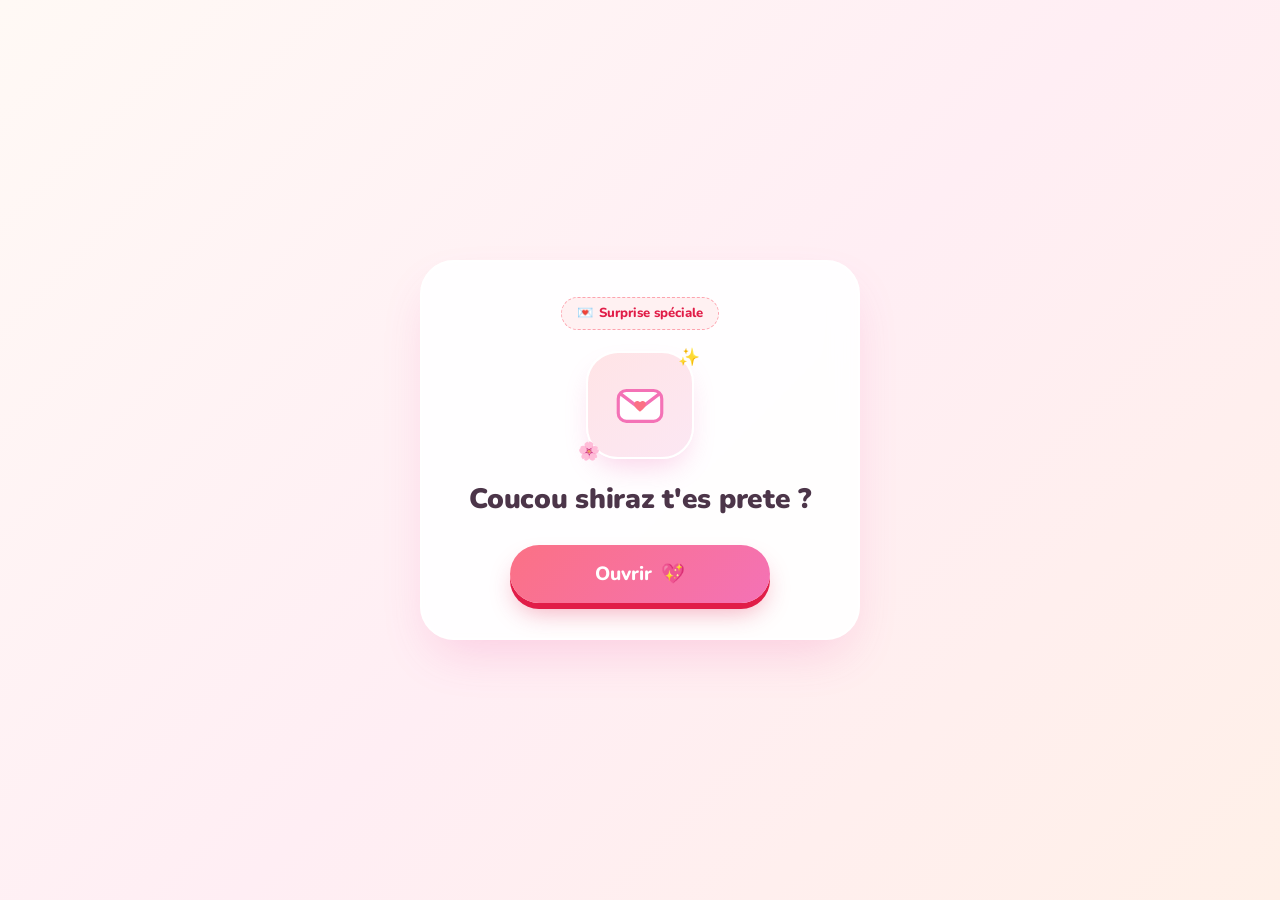
==== index.html @ 8e407dcf "Add files via upload" ====
<!DOCTYPE html>
<html lang="fr">
<head>
  <meta charset="UTF-8" />
  <meta name="viewport" content="width=device-width, initial-scale=1.0" />
  <title>Pour Shiraz ✨</title>
  <link rel="preconnect" href="https://fonts.googleapis.com" />
  <link rel="preconnect" href="https://fonts.gstatic.com" crossorigin />
  <link href="https://fonts.googleapis.com/css2?family=Nunito:wght@500;700;800;900&display=swap" rel="stylesheet" />
  <link rel="stylesheet" href="style.css" />
</head>
<body data-page="index">
  <!-- Arrière-plan de cœurs flottants en diagonale -->
  <div id="hearts-layer" class="hearts-layer" aria-hidden="true"></div>

  <!-- Réaction photo en bas à droite (Oui1-3.png / Non1-3.png) -->
  <div id="reaction-pop" class="reaction-pop" aria-hidden="true">
    <img id="reaction-img" src="" alt="" />
  </div>

  <main class="container">
    <!-- ÉCRAN 1 : MENU PRINCIPAL -->
    <section id="main-menu" class="card card-enter" aria-label="Menu principal">
      <div class="ribbon-tag">
        <span>💌</span>
        <span>Surprise spéciale</span>
      </div>

      <div class="envelope-hero" aria-hidden="true">
        <span class="sparkle-dot sparkle-1">✨</span>
        <span class="sparkle-dot sparkle-2">🌸</span>
        <svg width="58" height="58" viewBox="0 0 64 64" fill="none">
          <rect x="8" y="16" width="48" height="34" rx="9" fill="#FFFFFF" stroke="#F472B6" stroke-width="3.5"/>
          <path d="M11 20L32 36L53 20" stroke="#F472B6" stroke-width="3.5" stroke-linecap="round" stroke-linejoin="round"/>
          <path d="M32 39.5C32 39.5 25.5 35.1 25.5 31C25.5 29 27 27.5 29 27.5C30.2 27.5 31.3 28.1 32 29.1C32.7 28.1 33.8 27.5 35 27.5C37 27.5 38.5 29 38.5 31C38.5 35.1 32 39.5 32 39.5Z" fill="#FB7185"/>
        </svg>
      </div>

      <h1 class="welcome-title">Coucou shiraz  t'es prete ?</h1>

      <button type="button" id="start-btn" class="open-main-btn">
        <span>Ouvrir</span>
        <span aria-hidden="true">💖</span>
      </button>
    </section>

    <!-- ÉCRAN 2 : DIGICODE D'ENTRÉE -->
    <section id="lock-screen" class="card hidden" aria-label="Écran du code secret">
      <div class="top-bar">
        <button type="button" id="back-to-welcome-btn" class="back-menu-btn">
          ← Accueil
        </button>
      </div>

      <div class="lock-badge" aria-hidden="true">
        <svg width="38" height="38" viewBox="0 0 48 48" fill="none">
          <path d="M16 21V15C16 10.5817 19.5817 7 24 7C28.4183 7 32 10.5817 32 15V21" stroke="#EC4899" stroke-width="4" stroke-linecap="round"/>
          <rect x="10" y="20" width="28" height="22" rx="8" fill="#F472B6"/>
          <path d="M24 34.5C24 34.5 18.5 30.8 18.5 27.3C18.5 25.6 19.8 24.3 21.4 24.3C22.4 24.3 23.4 24.8 24 25.7C24.6 24.8 25.6 24.3 26.6 24.3C28.2 24.3 29.5 25.6 29.5 27.3C29.5 30.8 24 34.5 24 34.5Z" fill="#FFF1F2"/>
        </svg>
      </div>

      <h2>Entre le code secret 🔐</h2>
      <p class="subtitle">
        Tape les 6 chiffres pour déverrouiller le menu des énigmes !
      </p>

      <div class="hint-pill">
        <span>Indice : La date que je met partout (en 6eme) ✨</span>
      </div>

      <div id="code-inputs" class="code-inputs">
        <input type="text" inputmode="numeric" maxlength="1" class="digit-box" aria-label="Chiffre 1" />
        <input type="text" inputmode="numeric" maxlength="1" class="digit-box" aria-label="Chiffre 2" />
        <input type="text" inputmode="numeric" maxlength="1" class="digit-box" aria-label="Chiffre 3" />
        <input type="text" inputmode="numeric" maxlength="1" class="digit-box" aria-label="Chiffre 4" />
        <input type="text" inputmode="numeric" maxlength="1" class="digit-box" aria-label="Chiffre 5" />
        <input type="text" inputmode="numeric" maxlength="1" class="digit-box" aria-label="Chiffre 6" />
      </div>

      <p id="feedback-msg" class="feedback-msg" role="status"></p>

      <div class="numpad" aria-label="Pavé numérique">
        <button type="button" class="num-btn" data-num="1">1</button>
        <button type="button" class="num-btn" data-num="2">2</button>
        <button type="button" class="num-btn" data-num="3">3</button>
        <button type="button" class="num-btn" data-num="4">4</button>
        <button type="button" class="num-btn" data-num="5">5</button>
        <button type="button" class="num-btn" data-num="6">6</button>
        <button type="button" class="num-btn" data-num="7">7</button>
        <button type="button" class="num-btn" data-num="8">8</button>
        <button type="button" class="num-btn" data-num="9">9</button>
        <button type="button" class="num-btn action-btn" id="clear-btn">Vider</button>
        <button type="button" class="num-btn" data-num="0">0</button>
        <button type="button" class="num-btn action-btn" id="back-btn">⌫</button>
      </div>

      <button type="button" id="unlock-btn" class="unlock-btn">
        Déverrouiller 💖
      </button>
    </section>
  </main>

  <script src="script.js"></script>
</body>
</html>
---- style.css ----
/* ==========================================================================
VARIABLES & THÈME PASTEL ROMANTIQUE
========================================================================== */
:root {
--bg-cream: #fff9f5;
--bg-blush: #ffeef4;
--bg-peach: #fff0e8;
--card-bg: rgba(255, 255, 255, 0.92);
--primary: #f472b6;
--primary-deep: #ec4899;
--primary-shadow: #db2777;
--primary-soft: #fce7f3;
--secondary: #fda4af;
--text-main: #4c3549;
--text-muted: #8c6f88;
--error: #fb7185;
--shadow-cozy: 0 22px 50px -14px rgba(236, 72, 153, 0.22);
}

*,
*::before,
*::after {
box-sizing: border-box;
margin: 0;
padding: 0;
-webkit-tap-highlight-color: transparent;
}

body {
font-family: 'Nunito', sans-serif;
min-height: 100vh;
display: flex;
align-items: center;
justify-content: center;
padding: 1.25rem;
color: var(--text-main);
background: linear-gradient(135deg, var(--bg-cream) 0%, var(--bg-blush) 52%, var(--bg-peach) 100%);
overflow-x: hidden;
position: relative;
}

/* ==========================================================================
ARRIÈRE-PLAN ANIMÉ : CŒURS FLOTTANTS EN DIAGONALE
========================================================================== */
.hearts-layer {
position: fixed;
inset: 0;
overflow: hidden;
pointer-events: none;
z-index: 0;
}

.floating-heart {
position: absolute;
left: var(--start-x, 0vw);
bottom: -60px;
width: var(--size, 24px);
height: var(--size, 24px);
color: var(--heart-color, #f9a8d4);
opacity: 0;
will-change: transform, opacity;
animation: floatDiagonal var(--duration, 16s) linear infinite;
animation-delay: var(--delay, 0s);
}

@keyframes floatDiagonal {
0% {
opacity: 0;
transform: translate3d(0, 0, 0) rotate(var(--rot-start, -12deg)) scale(0.85);
}
12% {
opacity: var(--max-opacity, 0.45);
}
50% {
transform: translate3d(calc(var(--drift-x, 45vw) * 0.5 + var(--sway, 16px)), -58vh, 0) rotate(var(--rot-mid, 10deg)) scale(1);
}
88% {
opacity: var(--max-opacity, 0.45);
}
100% {
opacity: 0;
transform: translate3d(var(--drift-x, 45vw), -118vh, 0) rotate(var(--rot-end, -8deg)) scale(0.95);
}
}

/* Conteneur principal centré */
.container {
width: 100%;
max-width: 440px;
position: relative;
z-index: 2;
}

/* Style générique des cartes */
.card {
width: 100%;
max-width: 100%;
overflow: hidden;
background: var(--card-bg);
backdrop-filter: blur(14px);
-webkit-backdrop-filter: blur(14px);
border: 2.5px solid #ffffff;
border-radius: 34px;
padding: 2.15rem 1.65rem;
box-shadow: var(--shadow-cozy);
text-align: center;
position: relative;
transition: opacity 0.35s ease, transform 0.4s cubic-bezier(0.34, 1.56, 0.64, 1);
}

.hidden {
display: none !important;
}

.card-enter {
animation: cardAppear 0.45s cubic-bezier(0.34, 1.56, 0.64, 1) forwards;
}

.card-leave {
opacity: 0;
transform: scale(0.92) translateY(12px);
pointer-events: none;
}

@keyframes cardAppear {
0% { opacity: 0; transform: scale(0.92) translateY(14px); }
100% { opacity: 1; transform: scale(1) translateY(0); }
}

/* ==========================================================================
ÉCRAN 1 : MENU PRINCIPAL ("Coucou shiraz  t'es prete ?")
========================================================================== */
.ribbon-tag {
display: inline-flex;
align-items: center;
gap: 0.4rem;
background: #fff1f2;
color: #e11d48;
border: 1.5px dashed #fda4af;
font-size: 0.82rem;
font-weight: 800;
padding: 0.4rem 0.95rem;
border-radius: 999px;
margin-bottom: 1.35rem;
}

.envelope-hero {
width: 108px;
height: 108px;
margin: 0 auto 1.35rem;
background: linear-gradient(145deg, #ffe4e6, #fce7f3);
border-radius: 32px;
border: 2px solid #ffffff;
display: flex;
align-items: center;
justify-content: center;
box-shadow: 0 14px 28px -8px rgba(244, 114, 182, 0.32);
position: relative;
animation: gentleFloat 3.2s ease-in-out infinite;
}

@keyframes gentleFloat {
0%, 100% { transform: translateY(0) rotate(-1deg); }
50% { transform: translateY(-7px) rotate(1.5deg); }
}

.sparkle-dot {
position: absolute;
font-size: 1.1rem;
animation: twinkle 2.2s ease-in-out infinite alternate;
}
.sparkle-1 { top: -8px; right: -8px; }
.sparkle-2 { bottom: -6px; left: -10px; animation-delay: 0.9s; }

@keyframes twinkle {
0% { transform: scale(0.8); opacity: 0.6; }
100% { transform: scale(1.2); opacity: 1; }
}

.welcome-title {
font-size: 1.75rem;
font-weight: 900;
line-height: 1.3;
color: var(--text-main);
margin-bottom: 1.75rem;
letter-spacing: -0.01em;
}

.open-main-btn {
display: inline-flex;
align-items: center;
justify-content: center;
gap: 0.6rem;
width: 100%;
max-width: 260px;
padding: 1rem 1.75rem;
border: none;
border-radius: 999px;
background: linear-gradient(135deg, #fb7185 0%, #f472b6 100%);
color: #ffffff;
font-family: 'Nunito', sans-serif;
font-size: 1.2rem;
font-weight: 800;
cursor: pointer;
box-shadow: 0 6px 0 #e11d48, 0 14px 26px -6px rgba(225, 29, 72, 0.38);
transition: transform 0.16s ease, box-shadow 0.16s ease, filter 0.16s ease;
}

.open-main-btn:hover {
transform: translateY(-2px);
filter: brightness(1.04);
box-shadow: 0 8px 0 #e11d48, 0 18px 30px -6px rgba(225, 29, 72, 0.45);
}

.open-main-btn:active {
transform: translateY(4px);
box-shadow: 0 2px 0 #e11d48, 0 8px 16px -4px rgba(225, 29, 72, 0.35);
}

/* ==========================================================================
DIGICODE À 6 CHIFFRES (ENTRÉE + ÉNIGMES 2, 3)
========================================================================== */
.top-bar {
display: flex;
justify-content: flex-start;
margin-bottom: 0.5rem;
}

.back-menu-btn {
display: inline-flex;
align-items: center;
gap: 0.3rem;
background: #fff1f2;
border: 1.5px solid #fecdd3;
color: #be123c;
font-family: 'Nunito', sans-serif;
font-size: 0.8rem;
font-weight: 800;
padding: 0.35rem 0.75rem;
border-radius: 999px;
text-decoration: none;
cursor: pointer;
transition: background 0.2s ease, transform 0.15s ease;
}

.back-menu-btn:hover {
background: #ffe4e6;
transform: translateX(-2px);
}

.lock-badge {
width: 70px;
height: 70px;
margin: 0 auto 0.8rem;
background: linear-gradient(145deg, #ffe4e6, #fce7f3);
border-radius: 24px;
display: flex;
align-items: center;
justify-content: center;
box-shadow: 0 10px 20px rgba(244, 114, 182, 0.18);
}

h2 {
font-size: 1.45rem;
font-weight: 800;
margin-bottom: 0.35rem;
color: var(--text-main);
}

.subtitle {
font-size: 0.94rem;
color: var(--text-muted);
line-height: 1.45;
margin-bottom: 1rem;
}

.hint-pill {
display: inline-flex;
align-items: center;
gap: 0.4rem;
background: var(--primary-soft);
color: #be185d;
font-size: 0.82rem;
font-weight: 700;
padding: 0.45rem 0.9rem;
border-radius: 999px;
margin-bottom: 1.25rem;
border: 1px dashed #f9a8d4;
}

/* ==========================================================================
SYSTÈME D'INDICES AVEC MINUTEUR (ÉNIGME 2)
========================================================================== */
.hint-section {
margin-bottom: 1.15rem;
display: flex;
flex-direction: column;
align-items: center;
gap: 0.65rem;
}

.hint-timer-btn {
display: inline-flex;
align-items: center;
justify-content: center;
gap: 0.45rem;
background: linear-gradient(135deg, #fef3c7, #fce7f3);
color: #be185d;
border: 1.5px solid #f9a8d4;
border-radius: 999px;
padding: 0.55rem 1.15rem;
font-family: 'Nunito', sans-serif;
font-size: 0.84rem;
font-weight: 800;
cursor: pointer;
box-shadow: 0 4px 0 #fbcfe8;
transition: transform 0.15s ease, box-shadow 0.15s ease, opacity 0.2s ease;
}

.hint-timer-btn:hover:not(:disabled) {
transform: translateY(-2px);
box-shadow: 0 6px 0 #fbcfe8;
}

.hint-timer-btn:active:not(:disabled) {
transform: translateY(2px);
box-shadow: 0 2px 0 #fbcfe8;
}

.hint-timer-btn:disabled {
background: #f8fafc;
border-color: #e2e8f0;
color: #94a3b8;
box-shadow: 0 3px 0 #e2e8f0;
cursor: not-allowed;
}

.hints-list {
width: 100%;
display: flex;
flex-direction: column;
gap: 0.45rem;
}

.hint-card-item {
background: #fff8fb;
border: 1.5px solid #fbcfe8;
border-radius: 15px;
padding: 0.58rem 0.85rem;
font-size: 0.84rem;
color: var(--text-main);
text-align: left;
display: flex;
align-items: center;
justify-content: space-between;
gap: 0.5rem;
animation: cardAppear 0.35s ease forwards;
}

.hint-paper-tag {
background: #fce7f3;
color: #be185d;
font-size: 0.72rem;
font-weight: 900;
padding: 0.24rem 0.62rem;
border-radius: 999px;
white-space: nowrap;
flex-shrink: 0;
}

.hint-text-val {
font-weight: 700;
text-align: right;
}

.code-inputs {
display: grid;
grid-template-columns: repeat(6, minmax(0, 1fr));
gap: 0.4rem;
width: 100%;
margin-bottom: 0.75rem;
}

.digit-box {
width: 100%;
min-width: 0;
aspect-ratio: 1 / 1.15;
border: 2.5px solid #fce7f3;
border-radius: 15px;
background: #ffffff;
font-family: 'Nunito', sans-serif;
font-size: 1.35rem;
font-weight: 800;
color: var(--text-main);
text-align: center;
outline: none;
transition: all 0.2s ease;
box-shadow: 0 4px 10px rgba(76, 53, 73, 0.04);
}

.digit-box:focus {
border-color: var(--primary);
transform: translateY(-2px);
box-shadow: 0 6px 16px rgba(244, 114, 182, 0.25);
}

.digit-box.filled {
border-color: #f9a8d4;
background: #fff9fc;
}

@keyframes shake {
0%, 100% { transform: translateX(0); }
20% { transform: translateX(-8px); }
40% { transform: translateX(8px); }
60% { transform: translateX(-6px); }
80% { transform: translateX(6px); }
}

.shake {
animation: shake 0.42s ease-in-out;
}

.shake .digit-box {
border-color: var(--error);
background: #fff1f2;
color: #e11d48;
}

.feedback-msg {
min-height: 1.35rem;
font-size: 0.86rem;
font-weight: 700;
color: #e11d48;
margin-bottom: 0.9rem;
}

.numpad {
display: grid;
grid-template-columns: repeat(3, minmax(0, 1fr));
gap: 0.55rem;
width: 100%;
max-width: 270px;
margin: 0 auto 1.15rem;
}

.num-btn {
background: #ffffff;
border: 2px solid #fce7f3;
border-radius: 17px;
padding: 0.68rem 0;
font-family: 'Nunito', sans-serif;
font-size: 1.18rem;
font-weight: 800;
color: var(--text-main);
cursor: pointer;
transition: all 0.14s ease;
box-shadow: 0 4px 0 #fbcfe8;
user-select: none;
}

.num-btn:hover {
background: #fff5f9;
transform: translateY(-1px);
}

.num-btn:active {
transform: translateY(3px);
box-shadow: 0 1px 0 #fbcfe8;
}

.num-btn.action-btn {
font-size: 0.92rem;
color: var(--text-muted);
background: #fff1f2;
border-color: #fecdd3;
box-shadow: 0 4px 0 #fecdd3;
}

.num-btn.action-btn:active {
box-shadow: 0 1px 0 #fecdd3;
}

.unlock-btn {
display: block;
width: 100%;
padding: 0.9rem 1.2rem;
border: none;
border-radius: 999px;
background: linear-gradient(135deg, #fb7185, #f472b6);
color: #ffffff;
font-family: 'Nunito', sans-serif;
font-size: 1.05rem;
font-weight: 800;
cursor: pointer;
box-shadow: 0 5px 0 #e11d48, 0 12px 22px -6px rgba(225, 29, 72, 0.35);
transition: transform 0.16s ease, box-shadow 0.16s ease;
}

.unlock-btn:hover {
transform: translateY(-2px);
}

.unlock-btn:active {
transform: translateY(3px);
box-shadow: 0 2px 0 #e11d48;
}

/* ==========================================================================
MENU HUB DES 3 ÉNIGMES + 4ÈME BOUTON VERROUILLÉ
========================================================================== */
.hub-header {
margin-bottom: 1.15rem;
}

.progress-pill {
display: inline-flex;
align-items: center;
gap: 0.45rem;
background: #fff1f2;
border: 1.5px solid #fecdd3;
color: #be123c;
font-size: 0.85rem;
font-weight: 800;
padding: 0.4rem 0.95rem;
border-radius: 999px;
margin-bottom: 0.75rem;
transition: all 0.3s ease;
}

.progress-pill.complete {
background: #d1fae5;
border-color: #6ee7b7;
color: #065f46;
}

.riddle-list {
display: flex;
flex-direction: column;
gap: 0.75rem;
margin-bottom: 1.25rem;
}

.riddle-btn {
display: flex;
align-items: center;
justify-content: space-between;
gap: 0.65rem;
width: 100%;
padding: 0.95rem 1rem;
background: #ffffff;
border: 2px solid #fce7f3;
border-radius: 20px;
font-family: 'Nunito', sans-serif;
color: var(--text-main);
text-decoration: none;
cursor: pointer;
box-shadow: 0 4px 0 #fbcfe8, 0 8px 18px rgba(244, 114, 182, 0.1);
transition: transform 0.16s ease, box-shadow 0.16s ease, background 0.2s ease, border-color 0.2s ease;
}

.riddle-btn:hover {
background: #fff8fb;
transform: translateY(-2px);
box-shadow: 0 6px 0 #fbcfe8, 0 12px 22px rgba(244, 114, 182, 0.18);
}

.riddle-btn:active {
transform: translateY(3px);
box-shadow: 0 1px 0 #fbcfe8;
}

.riddle-btn.solved {
background: #f0fdf4;
border-color: #bbf7d0;
box-shadow: 0 4px 0 #86efac, 0 8px 16px rgba(16, 185, 129, 0.1);
}

.riddle-btn.solved:hover {
background: #dcfce7;
box-shadow: 0 6px 0 #86efac, 0 12px 20px rgba(16, 185, 129, 0.16);
}

.riddle-btn-left {
display: flex;
align-items: center;
gap: 0.7rem;
text-align: left;
min-width: 0;
flex: 1;
}

.riddle-icon {
width: 40px;
height: 40px;
border-radius: 14px;
background: #fce7f3;
display: flex;
align-items: center;
justify-content: center;
font-size: 1.2rem;
flex-shrink: 0;
}

.riddle-btn.solved .riddle-icon {
background: #d1fae5;
}

.riddle-name {
font-size: 1.02rem;
font-weight: 800;
display: block;
}

.riddle-desc {
font-size: 0.78rem;
color: var(--text-muted);
font-weight: 700;
display: block;
}

.status-badge {
font-size: 0.75rem;
font-weight: 800;
padding: 0.35rem 0.7rem;
border-radius: 999px;
background: #fce7f3;
color: #be185d;
white-space: nowrap;
flex-shrink: 0;
}

.riddle-btn.solved .status-badge {
background: #d1fae5;
color: #065f46;
}

.final-gate-wrapper {
border-top: 2px dashed #fce7f3;
padding-top: 1.15rem;
margin-bottom: 0.85rem;
}

.final-btn {
width: 100%;
padding: 1rem 1.1rem;
border-radius: 22px;
font-family: 'Nunito', sans-serif;
font-size: 0.98rem;
font-weight: 800;
display: flex;
flex-direction: column;
align-items: center;
justify-content: center;
gap: 0.25rem;
transition: all 0.25s ease;
}

.final-btn.locked {
background: #f1f5f9;
border: 2px solid #e2e8f0;
color: #94a3b8;
cursor: not-allowed;
box-shadow: 0 4px 0 #cbd5e1;
}

.final-btn-sub {
font-size: 0.76rem;
font-weight: 700;
opacity: 0.92;
}

.final-btn.unlocked {
background: linear-gradient(135deg, #f43f5e 0%, #ec4899 50%, #f59e0b 100%);
border: none;
color: #ffffff;
cursor: pointer;
box-shadow: 0 6px 0 #be123c, 0 14px 28px rgba(244, 63, 94, 0.38);
animation: pulseGlow 2.2s ease-in-out infinite;
}

.final-btn.unlocked:hover {
transform: translateY(-2px) scale(1.01);
filter: brightness(1.05);
}

.final-btn.unlocked:active {
transform: translateY(3px);
box-shadow: 0 2px 0 #be123c;
}

@keyframes pulseGlow {
0%, 100% { box-shadow: 0 6px 0 #be123c, 0 12px 24px rgba(244, 63, 94, 0.32); }
50% { box-shadow: 0 6px 0 #be123c, 0 16px 34px rgba(245, 158, 11, 0.5); }
}

.hub-footer-actions {
display: flex;
justify-content: center;
gap: 1.25rem;
margin-top: 0.5rem;
}

/* ==========================================================================
PAGE FINALE FESTIVE
========================================================================== */
.badge-open {
display: inline-block;
background: linear-gradient(135deg, #fef3c7, #fce7f3);
color: #be185d;
border: 1.5px solid #fbcfe8;
font-size: 0.82rem;
font-weight: 800;
padding: 0.38rem 0.95rem;
border-radius: 999px;
margin-bottom: 0.8rem;
}

.polaroid {
background: #ffffff;
padding: 0.85rem 0.85rem 1.1rem;
border-radius: 22px;
border: 2px solid #fce7f3;
box-shadow: 0 12px 25px rgba(76, 53, 73, 0.08);
margin: 1.1rem 0;
transform: rotate(-1.5deg);
transition: transform 0.3s ease;
}

.polaroid:hover {
transform: rotate(0deg) scale(1.02);
}

.polaroid-art {
width: 100%;
height: 155px;
border-radius: 14px;
background: linear-gradient(180deg, #ffe4e6 0%, #fef3c7 100%);
display: flex;
align-items: center;
justify-content: center;
overflow: hidden;
}

.polaroid-caption {
margin-top: 0.7rem;
font-size: 0.92rem;
font-weight: 800;
color: var(--text-main);
}

.clue-box {
background: #fff1f2;
border: 1.5px dashed #fda4af;
border-radius: 18px;
padding: 0.95rem;
font-size: 0.92rem;
line-height: 1.55;
color: var(--text-main);
margin-bottom: 1.15rem;
}

.reset-link {
background: none;
border: none;
color: var(--text-muted);
font-family: 'Nunito', sans-serif;
font-size: 0.8rem;
font-weight: 700;
text-decoration: underline;
cursor: pointer;
transition: color 0.2s ease;
}

.reset-link:hover {
color: #e11d48;
}

/* Particules de célébration */
.confetti-piece {
position: fixed;
pointer-events: none;
z-index: 99;
font-size: 1.35rem;
animation: flyUp 1.6s ease-out forwards;
}

@keyframes flyUp {
0% {
opacity: 1;
transform: translate(0, 0) scale(0.6) rotate(0deg);
}
100% {
opacity: 0;
transform: translate(var(--tx), var(--ty)) scale(1.3) rotate(var(--rot));
}
}

/* ==========================================================================
PERSONNAGE RÉACTION EN BAS DE L'ÉCRAN (OUI1-3.PNG / NON1-3.PNG)
========================================================================== */
.reaction-pop {
position: fixed;
bottom: 0;
right: 16px;
z-index: 60;
pointer-events: none;
display: flex;
flex-direction: column;
align-items: center;
transform: translateY(115%);
transition: transform 0.45s cubic-bezier(0.34, 1.56, 0.64, 1);
}

.reaction-pop.show {
transform: translateY(0);
}

.reaction-pop img {
display: block;
width: auto;
max-width: min(210px, 46vw);
max-height: 240px;
object-fit: contain;
filter: drop-shadow(0 10px 22px rgba(76, 53, 73, 0.25));
user-select: none;
}

/* ==========================================================================
QUIZ ÉNIGME 1 (PHOTOS + CHOIX MULTIPLES)
========================================================================== */
.quiz-step-badge {
background: var(--primary-soft);
color: #be185d;
border: 1.5px solid #f9a8d4;
font-size: 0.78rem;
font-weight: 800;
padding: 0.32rem 0.78rem;
border-radius: 999px;
}

.quiz-photo-frame {
width: 100%;
max-height: 225px;
margin: 0.65rem auto 1.1rem;
border-radius: 22px;
overflow: hidden;
border: 3px solid #ffffff;
background: linear-gradient(145deg, #ffe4e6, #fce7f3);
box-shadow: 0 12px 26px rgba(244, 114, 182, 0.22);
display: flex;
align-items: center;
justify-content: center;
transition: transform 0.35s cubic-bezier(0.34, 1.56, 0.64, 1);
}

.quiz-photo-frame.pop-photo {
animation: photoPop 0.48s cubic-bezier(0.34, 1.56, 0.64, 1);
}

@keyframes photoPop {
0% { transform: scale(0.88) rotate(-2deg); }
60% { transform: scale(1.04) rotate(1deg); }
100% { transform: scale(1) rotate(0deg); }
}

.quiz-photo {
width: 100%;
max-height: 225px;
object-fit: cover;
display: block;
}

.quiz-question-title {
font-size: 1.32rem;
font-weight: 900;
line-height: 1.35;
margin-bottom: 1.15rem;
color: var(--text-main);
}

.quiz-options {
display: flex;
flex-direction: column;
gap: 0.65rem;
margin-bottom: 0.85rem;
}

.quiz-option-btn {
width: 100%;
padding: 0.9rem 1.1rem;
background: #ffffff;
border: 2px solid #fce7f3;
border-radius: 18px;
font-family: 'Nunito', sans-serif;
font-size: 1.02rem;
font-weight: 800;
color: var(--text-main);
cursor: pointer;
box-shadow: 0 4px 0 #fbcfe8, 0 6px 14px rgba(244, 114, 182, 0.08);
transition: transform 0.15s ease, box-shadow 0.15s ease, background 0.2s ease, border-color 0.2s ease;
}

.quiz-option-btn:hover:not(:disabled) {
background: #fff5f9;
border-color: #f9a8d4;
transform: translateY(-2px);
box-shadow: 0 6px 0 #fbcfe8, 0 10px 18px rgba(244, 114, 182, 0.16);
}

.quiz-option-btn:active:not(:disabled) {
transform: translateY(3px);
box-shadow: 0 1px 0 #fbcfe8;
}

.quiz-option-btn.correct {
background: #f0fdf4;
border-color: #6ee7b7;
color: #065f46;
box-shadow: 0 4px 0 #6ee7b7;
}

.quiz-option-btn.wrong {
background: #fff1f2;
border-color: #fb7185;
color: #e11d48;
box-shadow: 0 4px 0 #fda4af;
}

.quiz-option-btn.troll-leo {
background: linear-gradient(135deg, #fef3c7, #fce7f3);
border-color: #f472b6;
color: #be185d;
box-shadow: 0 4px 0 #f472b6;
transform: scale(1.03);
}

@media (max-width: 400px) {
.card {
padding: 1.75rem 1.1rem;
}
.code-inputs {
gap: 0.3rem;
}
.digit-box {
font-size: 1.15rem;
border-radius: 12px;
}
.welcome-title {
font-size: 1.52rem;
}
}
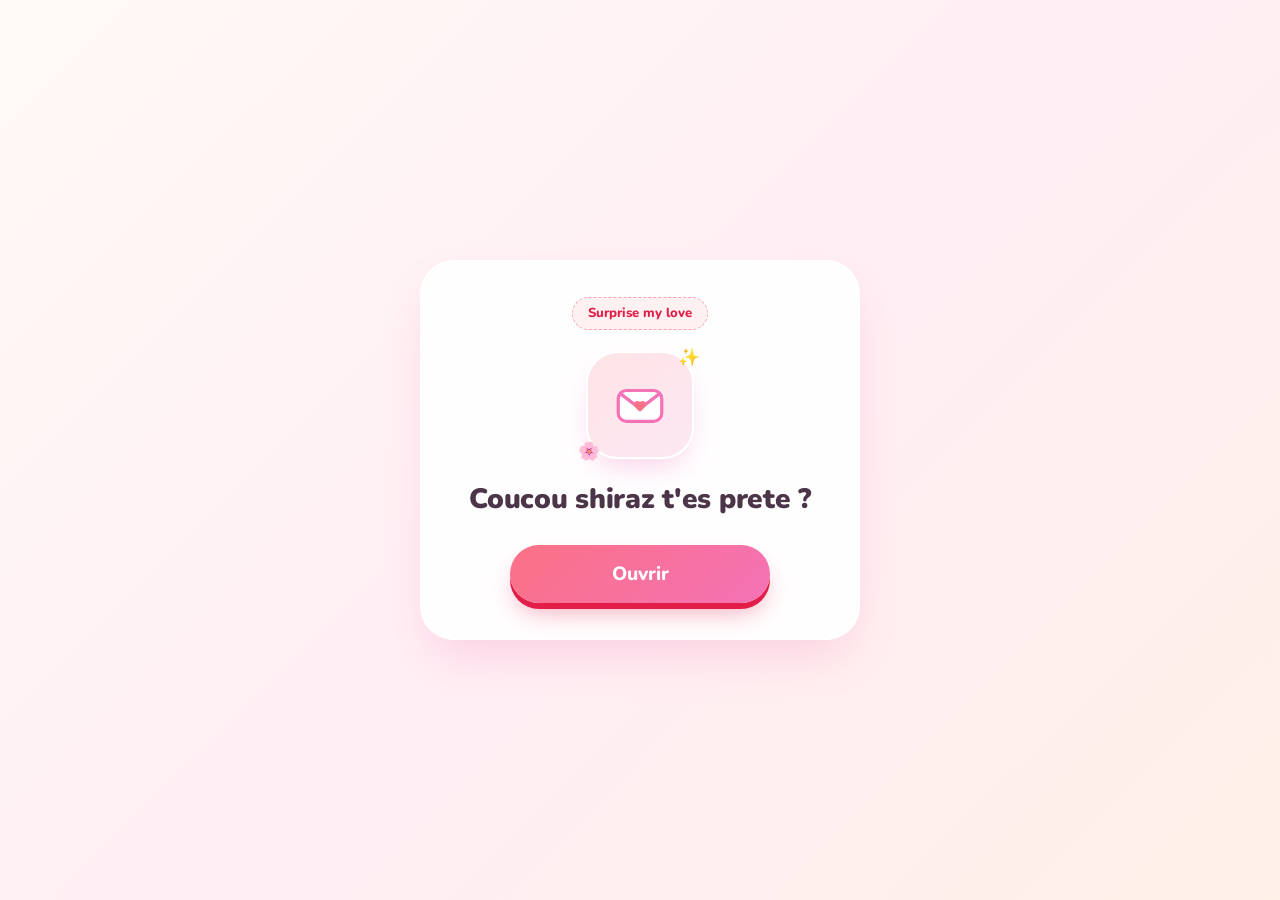
==== commit 4817dbbc: "Add files via upload" ====
--- a/index.html
+++ b/index.html
@@ -3,7 +3,7 @@
 <head>
   <meta charset="UTF-8" />
   <meta name="viewport" content="width=device-width, initial-scale=1.0" />
-  <title>Pour Shiraz ✨</title>
+  <title>Pour Shiraz</title>
   <link rel="preconnect" href="https://fonts.googleapis.com" />
   <link rel="preconnect" href="https://fonts.gstatic.com" crossorigin />
   <link href="https://fonts.googleapis.com/css2?family=Nunito:wght@500;700;800;900&display=swap" rel="stylesheet" />
@@ -22,8 +22,7 @@
     <!-- ÉCRAN 1 : MENU PRINCIPAL -->
     <section id="main-menu" class="card card-enter" aria-label="Menu principal">
       <div class="ribbon-tag">
-        <span>💌</span>
-        <span>Surprise spéciale</span>
+        <span>Surprise my love</span>
       </div>
 
       <div class="envelope-hero" aria-hidden="true">
@@ -40,7 +39,6 @@
 
       <button type="button" id="start-btn" class="open-main-btn">
         <span>Ouvrir</span>
-        <span aria-hidden="true">💖</span>
       </button>
     </section>
 
@@ -60,13 +58,13 @@
         </svg>
       </div>
 
-      <h2>Entre le code secret 🔐</h2>
+      <h2>Entre le code secret</h2>
       <p class="subtitle">
         Tape les 6 chiffres pour déverrouiller le menu des énigmes !
       </p>
 
       <div class="hint-pill">
-        <span>Indice : La date que je met partout (en 6eme) ✨</span>
+        <span>Indice: La date de notre 1ere relation (selon moi)</span>
       </div>
 
       <div id="code-inputs" class="code-inputs">
@@ -96,7 +94,7 @@
       </div>
 
       <button type="button" id="unlock-btn" class="unlock-btn">
-        Déverrouiller 💖
+        Déverrouiller
       </button>
     </section>
   </main>
--- a/style.css
+++ b/style.css
@@ -19,7 +19,19 @@
 
 *,
 *::before,
-*::after {
+*::after,
+html,
+body,
+main,
+section,
+div,
+input,
+button,
+a,
+p,
+h1,
+h2,
+span {
 box-sizing: border-box;
 margin: 0;
 padding: 0;
@@ -95,7 +107,6 @@
 .card {
 width: 100%;
 max-width: 100%;
-overflow: hidden;
 background: var(--card-bg);
 backdrop-filter: blur(14px);
 -webkit-backdrop-filter: blur(14px);
@@ -218,7 +229,7 @@
 }
 
 /* ==========================================================================
-DIGICODE À 6 CHIFFRES (ENTRÉE + ÉNIGMES 2, 3)
+DIGICODE À 6 CHIFFRES (ENTRÉE + ÉNIGME 2)
 ========================================================================== */
 .top-bar {
 display: flex;
@@ -288,9 +299,7 @@
 border: 1px dashed #f9a8d4;
 }
 
-/* ==========================================================================
-SYSTÈME D'INDICES AVEC MINUTEUR (ÉNIGME 2)
-========================================================================== */
+/* Indices progressifs avec minuteur (Énigme 2) */
 .hint-section {
 margin-bottom: 1.15rem;
 display: flex;
@@ -304,34 +313,27 @@
 align-items: center;
 justify-content: center;
 gap: 0.45rem;
-background: linear-gradient(135deg, #fef3c7, #fce7f3);
+background: var(--primary-soft);
 color: #be185d;
-border: 1.5px solid #f9a8d4;
-border-radius: 999px;
-padding: 0.55rem 1.15rem;
+border: 1.5px dashed #f472b6;
 font-family: 'Nunito', sans-serif;
 font-size: 0.84rem;
 font-weight: 800;
+padding: 0.55rem 1.05rem;
+border-radius: 999px;
 cursor: pointer;
-box-shadow: 0 4px 0 #fbcfe8;
-transition: transform 0.15s ease, box-shadow 0.15s ease, opacity 0.2s ease;
+transition: transform 0.15s ease, background 0.2s ease, opacity 0.2s ease;
 }
 
 .hint-timer-btn:hover:not(:disabled) {
-transform: translateY(-2px);
-box-shadow: 0 6px 0 #fbcfe8;
-}
-
-.hint-timer-btn:active:not(:disabled) {
-transform: translateY(2px);
-box-shadow: 0 2px 0 #fbcfe8;
+background: #fbcfe8;
+transform: translateY(-1px);
 }
 
 .hint-timer-btn:disabled {
 background: #f8fafc;
-border-color: #e2e8f0;
-color: #94a3b8;
-box-shadow: 0 3px 0 #e2e8f0;
+border-color: #cbd5e1;
+color: #64748b;
 cursor: not-allowed;
 }
 
@@ -343,32 +345,32 @@
 }
 
 .hint-card-item {
-background: #fff8fb;
-border: 1.5px solid #fbcfe8;
-border-radius: 15px;
-padding: 0.58rem 0.85rem;
-font-size: 0.84rem;
-color: var(--text-main);
-text-align: left;
 display: flex;
 align-items: center;
 justify-content: space-between;
 gap: 0.5rem;
-animation: cardAppear 0.35s ease forwards;
+background: #fff9fc;
+border: 1.5px solid #fbcfe8;
+border-radius: 14px;
+padding: 0.52rem 0.8rem;
+font-size: 0.82rem;
+text-align: left;
+animation: cardAppear 0.32s cubic-bezier(0.34, 1.56, 0.64, 1) forwards;
 }
 
 .hint-paper-tag {
 background: #fce7f3;
 color: #be185d;
+font-weight: 800;
 font-size: 0.72rem;
-font-weight: 900;
-padding: 0.24rem 0.62rem;
+padding: 0.22rem 0.55rem;
 border-radius: 999px;
 white-space: nowrap;
 flex-shrink: 0;
 }
 
 .hint-text-val {
+color: var(--text-main);
 font-weight: 700;
 text-align: right;
 }
@@ -384,7 +386,7 @@
 .digit-box {
 width: 100%;
 min-width: 0;
-aspect-ratio: 1 / 1.15;
+height: 52px;
 border: 2.5px solid #fce7f3;
 border-radius: 15px;
 background: #ffffff;
@@ -482,7 +484,6 @@
 }
 
 .unlock-btn {
-display: block;
 width: 100%;
 padding: 0.9rem 1.2rem;
 border: none;
@@ -545,9 +546,8 @@
 display: flex;
 align-items: center;
 justify-content: space-between;
-gap: 0.65rem;
-width: 100%;
-padding: 0.95rem 1rem;
+width: 100%;
+padding: 0.95rem 1.15rem;
 background: #ffffff;
 border: 2px solid #fce7f3;
 border-radius: 20px;
@@ -584,10 +584,8 @@
 .riddle-btn-left {
 display: flex;
 align-items: center;
-gap: 0.7rem;
+gap: 0.75rem;
 text-align: left;
-min-width: 0;
-flex: 1;
 }
 
 .riddle-icon {
@@ -607,7 +605,7 @@
 }
 
 .riddle-name {
-font-size: 1.02rem;
+font-size: 1.05rem;
 font-weight: 800;
 display: block;
 }
@@ -616,18 +614,16 @@
 font-size: 0.78rem;
 color: var(--text-muted);
 font-weight: 700;
-display: block;
 }
 
 .status-badge {
-font-size: 0.75rem;
-font-weight: 800;
-padding: 0.35rem 0.7rem;
+font-size: 0.78rem;
+font-weight: 800;
+padding: 0.35rem 0.75rem;
 border-radius: 999px;
 background: #fce7f3;
 color: #be185d;
 white-space: nowrap;
-flex-shrink: 0;
 }
 
 .riddle-btn.solved .status-badge {
@@ -643,10 +639,10 @@
 
 .final-btn {
 width: 100%;
-padding: 1rem 1.1rem;
+padding: 1rem 1.25rem;
 border-radius: 22px;
 font-family: 'Nunito', sans-serif;
-font-size: 0.98rem;
+font-size: 1rem;
 font-weight: 800;
 display: flex;
 flex-direction: column;
@@ -827,46 +823,36 @@
 }
 
 /* ==========================================================================
-QUIZ ÉNIGME 1 (PHOTOS + CHOIX MULTIPLES)
+QUIZ ÉNIGME 1
 ========================================================================== */
 .quiz-step-badge {
 background: var(--primary-soft);
 color: #be185d;
-border: 1.5px solid #f9a8d4;
 font-size: 0.78rem;
 font-weight: 800;
-padding: 0.32rem 0.78rem;
-border-radius: 999px;
+padding: 0.32rem 0.75rem;
+border-radius: 999px;
+border: 1px solid #fbcfe8;
 }
 
 .quiz-photo-frame {
 width: 100%;
-max-height: 225px;
-margin: 0.65rem auto 1.1rem;
+max-height: 230px;
+margin: 0.65rem 0 1rem;
 border-radius: 22px;
 overflow: hidden;
 border: 3px solid #ffffff;
-background: linear-gradient(145deg, #ffe4e6, #fce7f3);
-box-shadow: 0 12px 26px rgba(244, 114, 182, 0.22);
-display: flex;
-align-items: center;
-justify-content: center;
-transition: transform 0.35s cubic-bezier(0.34, 1.56, 0.64, 1);
+box-shadow: 0 12px 24px rgba(236, 72, 153, 0.18);
+background: #ffe4e6;
 }
 
 .quiz-photo-frame.pop-photo {
-animation: photoPop 0.48s cubic-bezier(0.34, 1.56, 0.64, 1);
-}
-
-@keyframes photoPop {
-0% { transform: scale(0.88) rotate(-2deg); }
-60% { transform: scale(1.04) rotate(1deg); }
-100% { transform: scale(1) rotate(0deg); }
+animation: cardAppear 0.4s cubic-bezier(0.34, 1.56, 0.64, 1) forwards;
 }
 
 .quiz-photo {
 width: 100%;
-max-height: 225px;
+height: 220px;
 object-fit: cover;
 display: block;
 }
@@ -874,38 +860,36 @@
 .quiz-question-title {
 font-size: 1.32rem;
 font-weight: 900;
+margin-bottom: 1rem;
 line-height: 1.35;
-margin-bottom: 1.15rem;
-color: var(--text-main);
 }
 
 .quiz-options {
 display: flex;
 flex-direction: column;
 gap: 0.65rem;
-margin-bottom: 0.85rem;
+margin-bottom: 0.75rem;
 }
 
 .quiz-option-btn {
 width: 100%;
-padding: 0.9rem 1.1rem;
+padding: 0.9rem 1.15rem;
+border-radius: 18px;
+border: 2px solid #fce7f3;
 background: #ffffff;
-border: 2px solid #fce7f3;
-border-radius: 18px;
 font-family: 'Nunito', sans-serif;
 font-size: 1.02rem;
 font-weight: 800;
 color: var(--text-main);
 cursor: pointer;
-box-shadow: 0 4px 0 #fbcfe8, 0 6px 14px rgba(244, 114, 182, 0.08);
-transition: transform 0.15s ease, box-shadow 0.15s ease, background 0.2s ease, border-color 0.2s ease;
+box-shadow: 0 4px 0 #fbcfe8;
+transition: transform 0.14s ease, box-shadow 0.14s ease, background 0.2s ease, border-color 0.2s ease;
 }
 
 .quiz-option-btn:hover:not(:disabled) {
 background: #fff5f9;
-border-color: #f9a8d4;
 transform: translateY(-2px);
-box-shadow: 0 6px 0 #fbcfe8, 0 10px 18px rgba(244, 114, 182, 0.16);
+box-shadow: 0 6px 0 #fbcfe8;
 }
 
 .quiz-option-btn:active:not(:disabled) {
@@ -914,15 +898,15 @@
 }
 
 .quiz-option-btn.correct {
-background: #f0fdf4;
+background: #d1fae5;
 border-color: #6ee7b7;
 color: #065f46;
-box-shadow: 0 4px 0 #6ee7b7;
+box-shadow: 0 4px 0 #34d399;
 }
 
 .quiz-option-btn.wrong {
 background: #fff1f2;
-border-color: #fb7185;
+border-color: #fda4af;
 color: #e11d48;
 box-shadow: 0 4px 0 #fda4af;
 }
@@ -935,18 +919,145 @@
 transform: scale(1.03);
 }
 
+/* ==========================================================================
+ÉNIGME 3 : LES 3 ENVELOPPES & MOTS EN SURBRILLANCE
+========================================================================== */
+.envelopes-grid {
+display: grid;
+grid-template-columns: repeat(3, minmax(0, 1fr));
+gap: 0.6rem;
+margin-bottom: 1rem;
+}
+
+.envelope-btn {
+background: #ffffff;
+border: 2px solid #fce7f3;
+border-radius: 18px;
+padding: 0.75rem 0.4rem;
+display: flex;
+flex-direction: column;
+align-items: center;
+gap: 0.28rem;
+font-family: 'Nunito', sans-serif;
+color: var(--text-main);
+cursor: pointer;
+box-shadow: 0 4px 0 #fbcfe8;
+transition: transform 0.16s ease, box-shadow 0.16s ease, background 0.2s ease, border-color 0.2s ease;
+}
+
+.envelope-btn:hover {
+background: #fff5f9;
+transform: translateY(-2px);
+}
+
+.envelope-btn.opened {
+background: #fff8fb;
+border-color: #f9a8d4;
+}
+
+.envelope-btn.active {
+background: linear-gradient(145deg, #ffe4e6, #fce7f3);
+border-color: #ec4899;
+box-shadow: 0 4px 0 #ec4899;
+transform: translateY(-2px);
+}
+
+.env-emoji {
+font-size: 1.55rem;
+line-height: 1;
+}
+
+.env-label {
+font-size: 0.78rem;
+font-weight: 800;
+}
+
+.letter-paper {
+background: #fffdf9;
+border: 2px dashed #f9a8d4;
+border-radius: 22px;
+padding: 1.05rem 1.1rem;
+margin-bottom: 1.05rem;
+text-align: left;
+box-shadow: 0 10px 22px rgba(244, 114, 182, 0.12);
+position: relative;
+}
+
+.letter-header-row {
+display: flex;
+align-items: center;
+justify-content: space-between;
+margin-bottom: 0.55rem;
+}
+
+.letter-tag {
+background: #fce7f3;
+color: #be185d;
+font-size: 0.75rem;
+font-weight: 900;
+padding: 0.22rem 0.65rem;
+border-radius: 999px;
+}
+
+.letter-stamp {
+font-size: 1.15rem;
+}
+
+.letter-body {
+font-size: 0.94rem;
+line-height: 1.6;
+color: var(--text-main);
+font-weight: 600;
+}
+
+.clue-highlight {
+background: linear-gradient(120deg, #fef08a 0%, #fbcfe8 100%);
+color: #9d174d;
+font-weight: 900;
+padding: 0.08rem 0.38rem;
+border-radius: 7px;
+box-decoration-break: clone;
+-webkit-box-decoration-break: clone;
+}
+
+.text-answer-group {
+margin-bottom: 0.65rem;
+}
+
+.text-answer-input {
+width: 100%;
+padding: 0.88rem 1.1rem;
+border: 2.5px solid #fce7f3;
+border-radius: 18px;
+background: #ffffff;
+font-family: 'Nunito', sans-serif;
+font-size: 1.05rem;
+font-weight: 800;
+color: var(--text-main);
+text-align: center;
+outline: none;
+transition: border-color 0.2s ease, box-shadow 0.2s ease;
+box-shadow: 0 4px 10px rgba(76, 53, 73, 0.04);
+}
+
+.text-answer-input:focus {
+border-color: var(--primary);
+box-shadow: 0 6px 16px rgba(244, 114, 182, 0.25);
+}
+
 @media (max-width: 400px) {
 .card {
-padding: 1.75rem 1.1rem;
+padding: 1.75rem 1.15rem;
+}
+.welcome-title {
+font-size: 1.52rem;
 }
 .code-inputs {
 gap: 0.3rem;
 }
 .digit-box {
-font-size: 1.15rem;
+height: 46px;
+font-size: 1.2rem;
 border-radius: 12px;
 }
-.welcome-title {
-font-size: 1.52rem;
-}
 }
